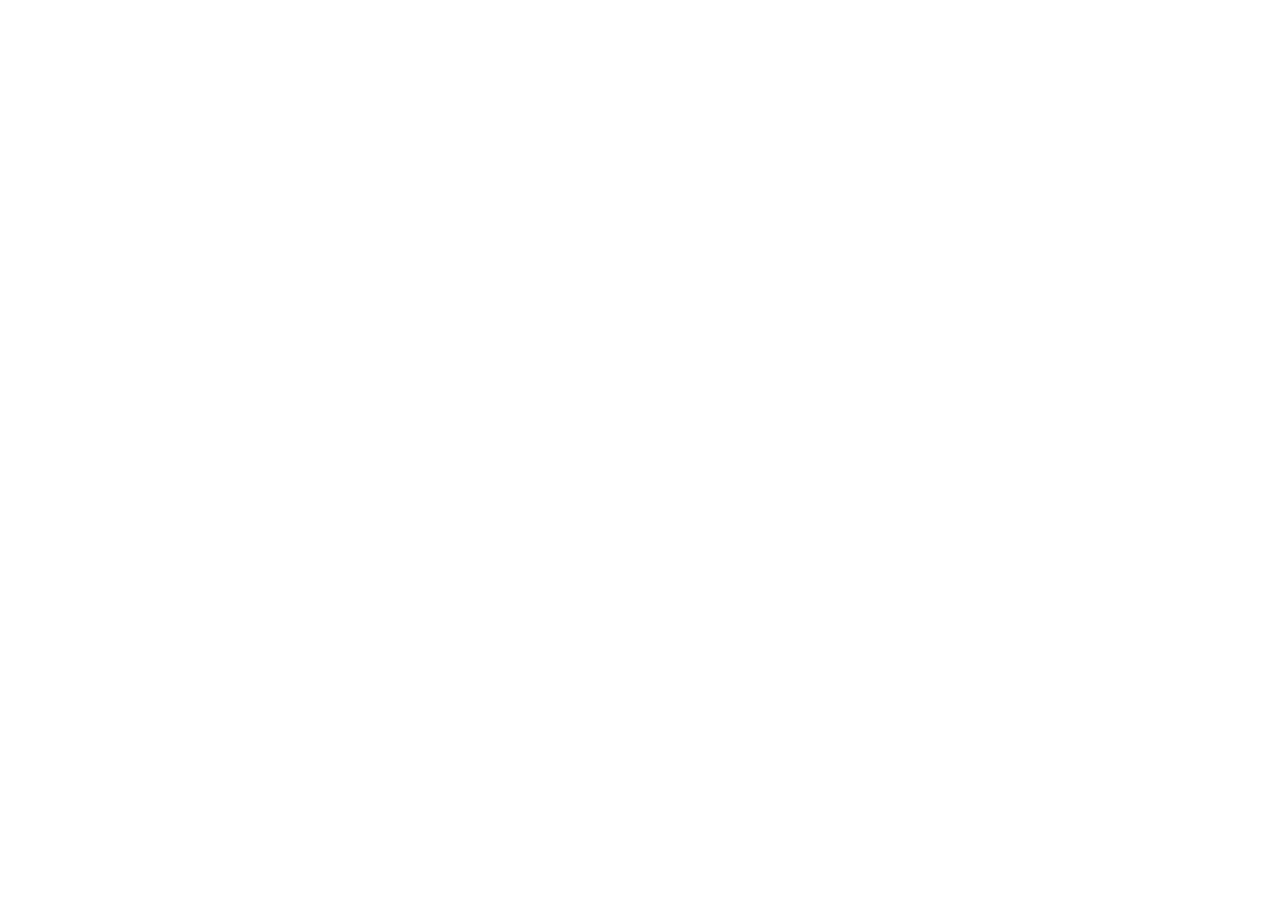
==== bootstrap/index.html @ 1cf87829 "first commit" ====
<!DOCTYPE html>
<html lang="en">
<head>
    <meta charset="UTF-8">
    <meta name="viewport" content="width=device-width, initial-scale=1.0">
    <meta http-equiv="X-UA-Compatible" content="ie=edge">
    <title>Document</title>
    <link rel="stylesheet" href="./css/bootstrap.css">
</head>
<body>


    
</body>
</html>
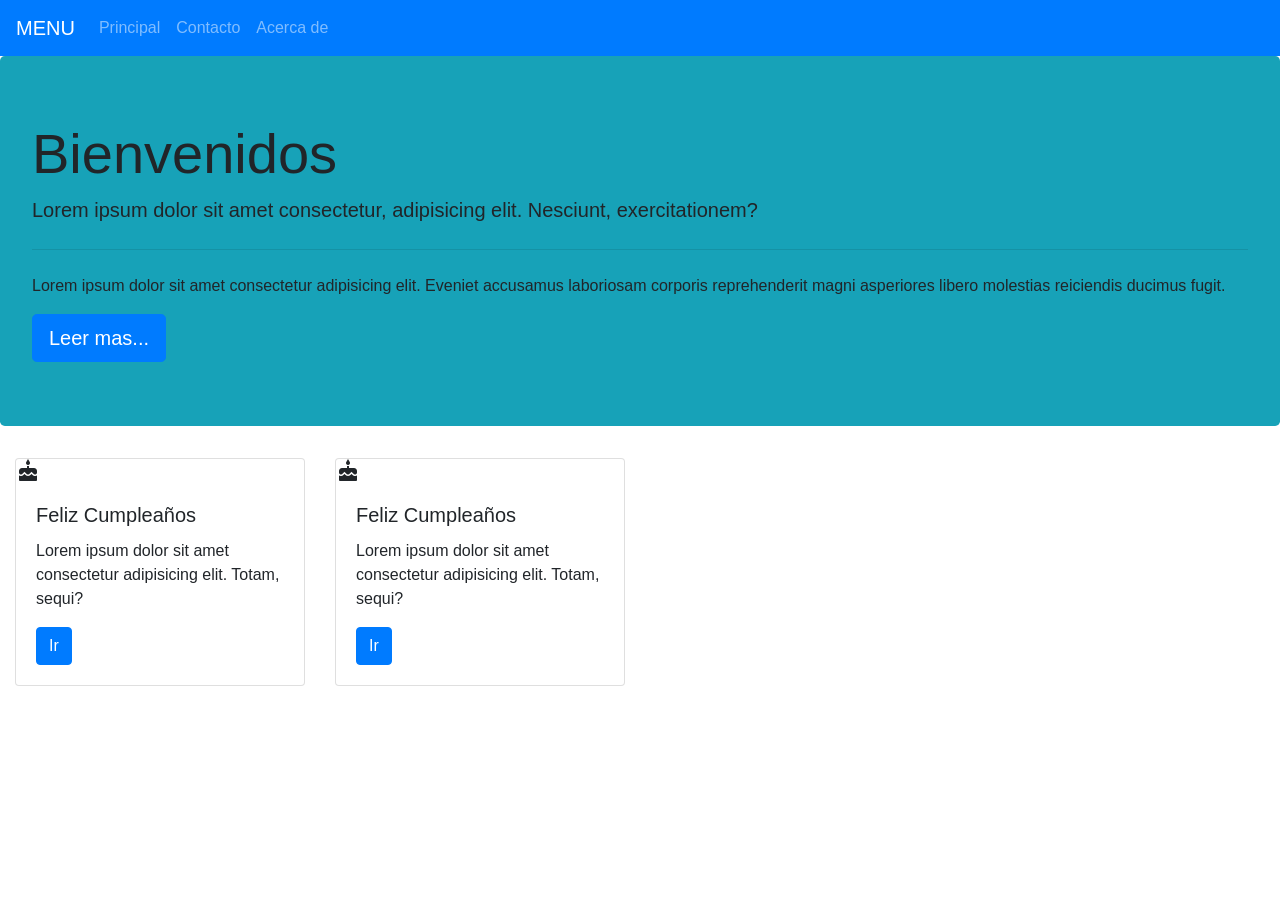
==== commit bafa7f00: "Iniciando con Bootstrap" ====
--- a/bootstrap/index.html
+++ b/bootstrap/index.html
@@ -1,15 +1,70 @@
 <!DOCTYPE html>
 <html lang="en">
+
 <head>
     <meta charset="UTF-8">
     <meta name="viewport" content="width=device-width, initial-scale=1.0">
     <meta http-equiv="X-UA-Compatible" content="ie=edge">
     <title>Document</title>
     <link rel="stylesheet" href="./css/bootstrap.css">
+    <link href="https://fonts.googleapis.com/icon?family=Material+Icons" rel="stylesheet">
+
 </head>
+
 <body>
 
+    <nav class="navbar navbar-dark bg-primary navbar-expand-lg">
+        <a class="navbar-brand" href="#">MENU</a>
+        <div class="collapse navbar-collapse">
+            <div class="navbar-nav">
+                <a href="index2.html" class="nav-item nav-link">Principal</a>
+                <a href="index2.html" class="nav-item nav-link">Contacto</a>
+                <a href="index2.html" class="nav-item nav-link">Acerca de</a>
 
-    
+            </div>
+        </div>
+    </nav>
+    <div class="jumbotron bg-info">
+        <h1 class="display-4">Bienvenidos</h1>
+        <p class="lead">Lorem ipsum dolor sit amet consectetur, adipisicing elit. Nesciunt, exercitationem?</p>
+        <hr class="my-4">
+        <p>Lorem ipsum dolor sit amet consectetur adipisicing elit. Eveniet accusamus laboriosam corporis reprehenderit
+            magni asperiores libero molestias reiciendis ducimus fugit.</p>
+        <a class="btn btn-primary btn-lg" href="#" role="button">Leer mas...</a>
+    </div>
+
+    <div class="container-fluid">
+        <div class="row">
+            <div class="col-sm-3">
+                <div class="card">
+                    <!--<<img src="..." class="card-img-top" alt="...">> -->
+                    <i class="material-icons">cake</i>
+                    <div class="card-body">
+                        <h5 class="card-title">Feliz Cumpleaños</h5>
+                        <p class="card-text">Lorem ipsum dolor sit amet consectetur adipisicing elit. Totam, sequi?</p>
+                        <a href="#" class="btn btn-primary">Ir</a>
+                    </div>
+                </div>
+            </div>
+            <div class="col-sm-3">
+                <div class="card">
+                    <!--<<img src="..." class="card-img-top" alt="...">> -->
+                    <i class="material-icons">cake</i>
+                    <div class="card-body">
+                        <h5 class="card-title">Feliz Cumpleaños</h5>
+                        <p class="card-text">Lorem ipsum dolor sit amet consectetur adipisicing elit. Totam, sequi?</p>
+                        <a href="#" class="btn btn-primary">Ir</a>
+                    </div>
+
+
+                </div>
+            </div>
+        </div>
+    </div>
+
+
+
+
 </body>
+
 </html>
